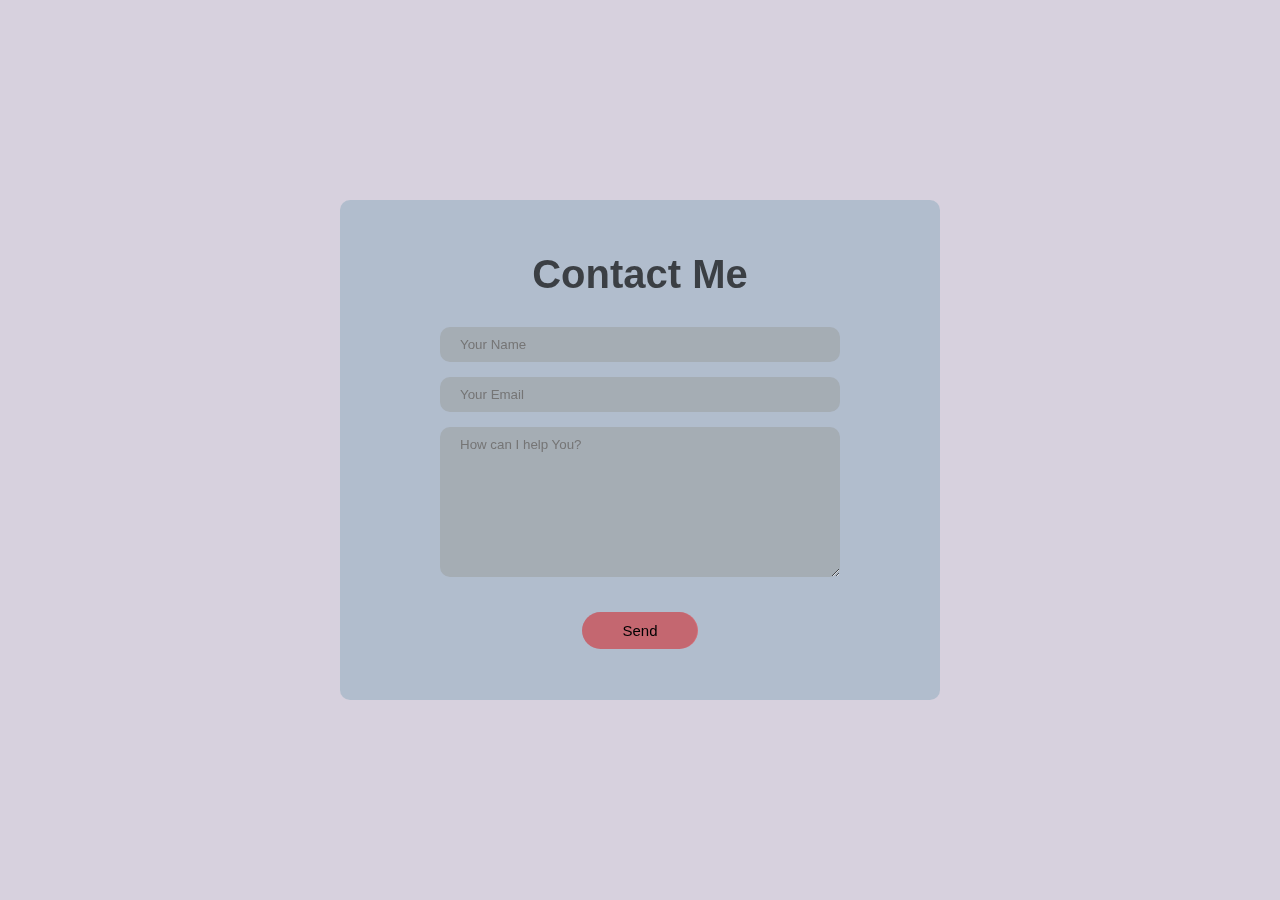
==== login.html @ b883cb07 "Add files via upload" ====
<!DOCTYPE html>
<html lang="en">
<head>
    <meta charset="UTF-8">
    <meta name="viewport" content="width=device-width, 
    initial-scale=1.0">
    <link rel="stylesheet" href="style2.css">
    <title>contact us</title>
</head>
<body>
    <div class="container">
        <form action="https://formsubmit.co/602908402a0bbbce015e96499c7466da" method="POST"> 
            <h3>Contact Me</h3>
            <input type="text" id="name" placeholder="Your Name" required>
            <input type="text" id="email" placeholder="Your Email" required>
            <textarea  id="message" rows="4" placeholder="How can I help You?"></textarea>
            <button class="submit">Send</button>
        </form>
    </div>
    <script src="script2.js"></script>
</body>
</html>
---- style2.css ----
*{
    margin: 0;
    padding: 0;
    font-family: sans-serif;
    box-sizing: border-box;
}
.container{
    width: 100%;
    height: 100vh;
    background: rgba(54, 27, 92, 0.2) url(bg.jpg);
    background-size: cover;
    background-blend-mode: darken;
    display: flex;
    justify-content: center;
    align-items: center;
}

form{
    padding: 2vw 4vw;
    width: 80%;
    max-width: 600px;
    border-radius: 10px;
    height: 500px;
    background: rgba(106, 151, 173, 0.34);
    backdrop-filter: blur(5px);
    display: flex;
    flex-direction: column;
    align-items: center;
    justify-content: center;
}
#name,#email,#message{
    background: rgba(159, 165, 169, 0.685);
    border: none;
    padding: 10px 20px;
    margin-bottom: 15px;
    border-radius: 10px;
    width: 400px;
    outline: none;

}
#message{
    height: 150px;
}
form h3{
    color: #000000aa;
    font-weight: 800;
    margin-bottom: 30px;
    font-size: 40px;
}

.submit{
    border: none;
    border-radius: 20px;
    backdrop-filter: blur(5px);
    background-color: rgba(255, 0, 0, 0.423);
    padding: 10px 40px;
    font-size: 15px;
    font-family: 'Segoe UI', Tahoma, Geneva, Verdana, sans-serif;
    margin-top: 20px;
    transition: .5s ease-in-out;
}
.submit:hover{
    background-color: rgba(255, 42, 42, 0.423);
}
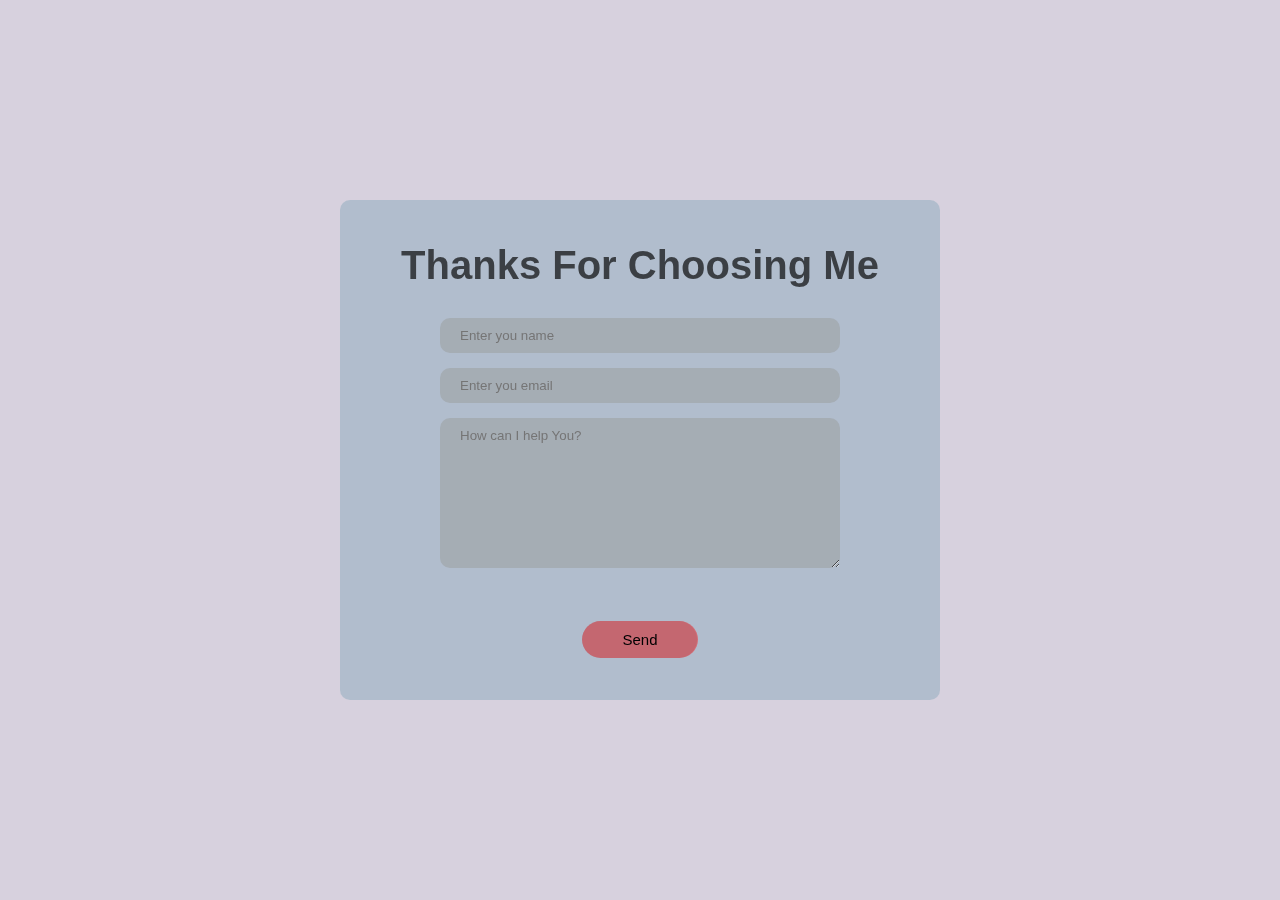
==== commit 77ba0043: "Update login.html" ====
--- a/login.html
+++ b/login.html
@@ -9,14 +9,13 @@
 </head>
 <body>
     <div class="container">
-        <form action="https://formsubmit.co/602908402a0bbbce015e96499c7466da" method="POST"> 
-            <h3>Contact Me</h3>
-            <input type="text" id="name" placeholder="Your Name" required>
-            <input type="text" id="email" placeholder="Your Email" required>
-            <textarea  id="message" rows="4" placeholder="How can I help You?"></textarea>
+        <form class="contactme" action="https://formsubmit.co/602908402a0bbbce015e96499c7466da" method="POST">
+            <h3>Thanks For Choosing Me</h3>
+            <input id="name" name="name" type="text" placeholder="Enter you name" required>
+            <input id="email" name="email" type="text" placeholder="Enter you email" required>
+            <textarea name="message" id="message" rows="10" placeholder="How can I help You?" required></textarea><br>
             <button class="submit">Send</button>
-        </form>
     </div>
     <script src="script2.js"></script>
 </body>
-</html>+</html>
